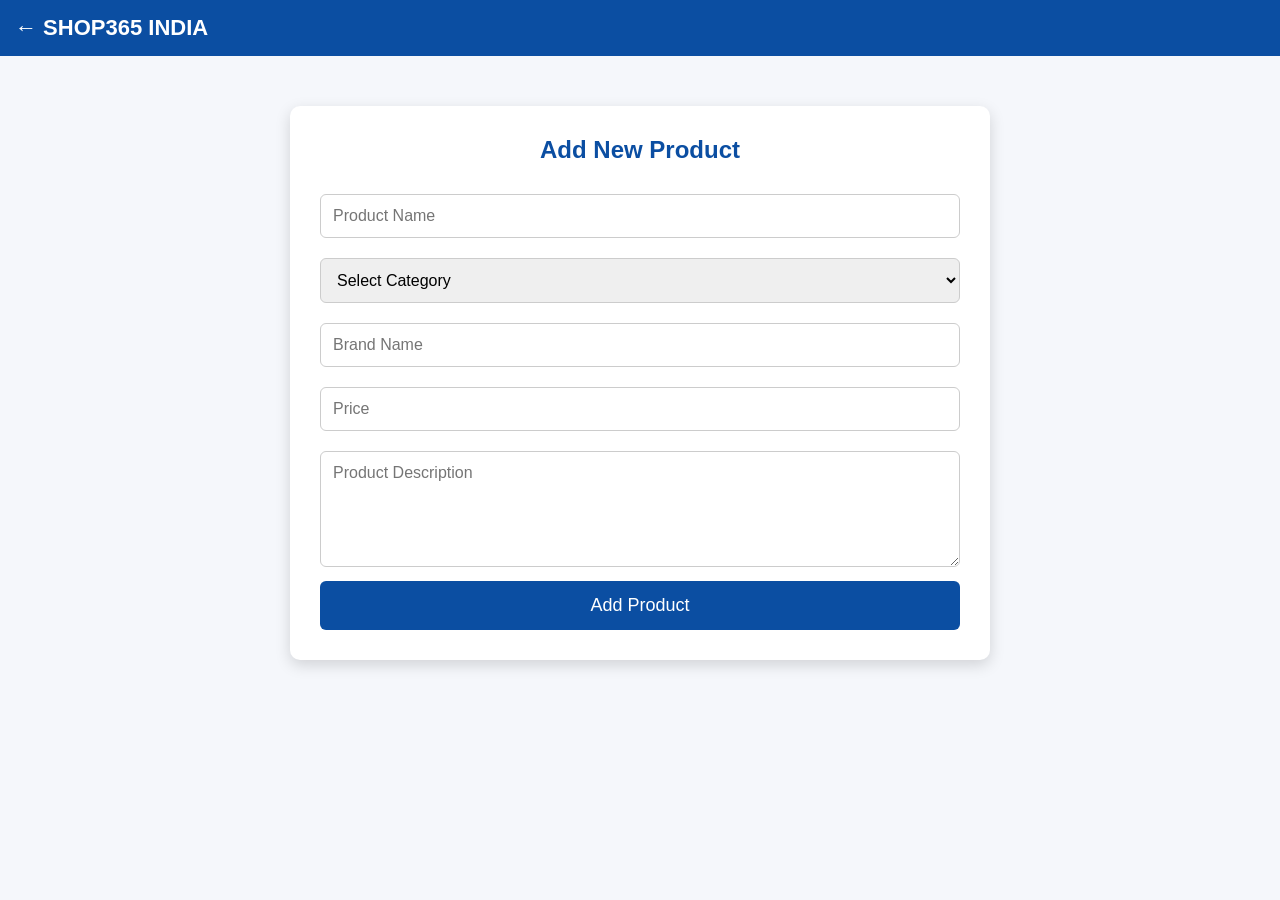
==== add-product.html @ be86a8b8 "Create add-product.html" ====
<!DOCTYPE html>
<html lang="en">
<head>
<meta charset="UTF-8">
<meta name="viewport" content="width=device-width, initial-scale=1.0">
<title>Add Product - SHOP365 INDIA</title>

<link rel="stylesheet" href="style.css">

<style>
.container{
max-width:700px;
margin:50px auto;
background:#fff;
padding:30px;
border-radius:10px;
box-shadow:0 5px 15px rgba(0,0,0,.15);
}

.container h2{
text-align:center;
color:#0b4ea2;
margin-bottom:20px;
}

.container input,
.container select,
.container textarea{
width:100%;
padding:12px;
margin:10px 0;
border:1px solid #ccc;
border-radius:6px;
font-size:16px;
}

.container button{
width:100%;
padding:14px;
background:#0b4ea2;
color:#fff;
border:none;
border-radius:6px;
font-size:18px;
cursor:pointer;
}
</style>

</head>

<body>

<div style="background:#0b4ea2;padding:15px;">
<a href="index.html" style="color:white;text-decoration:none;font-size:22px;font-weight:bold;">
← SHOP365 INDIA
</a>
</div>

<div class="container">

<h2>Add New Product</h2>

<form id="productForm">

<input type="text" name="product" placeholder="Product Name" required>

<select name="category" required>
<option value="">Select Category</option>
<option>Daily Use Items</option>
<option>Women & Beauty</option>
<option>Fashion</option>
<option>Mobile & Electronics</option>
<option>Home & Kitchen</option>
<option>Electrical</option>
<option>Automobile</option>
<option>Industrial</option>
<option>Agriculture</option>
<option>Health & Medical</option>
<option>Packaging Materials</option>
<option>Others</option>
</select>

<input type="text" name="brand" placeholder="Brand Name">

<input type="number" name="price" placeholder="Price">

<textarea name="description" rows="5" placeholder="Product Description"></textarea>

<button type="submit">Add Product</button>

</form>

</div>

<script src="script.js"></script>

</body>
</html>
---- style.css ----
*{
margin:0;
padding:0;
box-sizing:border-box;
font-family:'Poppins',sans-serif;
}

body{
background:#f5f7fb;
color:#222;
}

header{
background:#0d47a1;
position:sticky;
top:0;
z-index:999;
}

.topbar{
max-width:1200px;
margin:auto;
display:flex;
align-items:center;
justify-content:space-between;
padding:15px;
gap:20px;
flex-wrap:wrap;
}

.logo{
font-size:34px;
font-weight:700;
color:#fff;
}

.logo span{
color:#ffb300;
}

.search-box{
display:flex;
flex:1;
max-width:500px;
}

.search-box input{
width:100%;
padding:12px;
border:none;
outline:none;
border-radius:6px 0 0 6px;
}

.search-box button{
background:#ff9800;
color:#fff;
border:none;
padding:12px 22px;
cursor:pointer;
border-radius:0 6px 6px 0;
font-weight:600;
}

.menu{
display:flex;
gap:25px;
flex-wrap:wrap;
}

.menu a{
color:#fff;
text-decoration:none;
font-weight:500;
}

.hero{
background:linear-gradient(135deg,#1565c0,#42a5f5);
color:#fff;
text-align:center;
padding:90px 20px;
}

.hero h1{
font-size:54px;
margin-bottom:20px;
}

.hero p{
font-size:22px;
margin-bottom:30px;
}

.hero button{
background:#ff9800;
color:#fff;
padding:15px 35px;
border:none;
border-radius:8px;
font-size:18px;
cursor:pointer;
}

.about-company,
.categories,
.featured-products{
max-width:1200px;
margin:70px auto;
padding:0 20px;
}

.about-company h2,
.categories h2,
.featured-products h2{
text-align:center;
font-size:38px;
margin-bottom:20px;
color:#0d47a1;
}

.about-company p{
text-align:center;
font-size:18px;
max-width:900px;
margin:auto auto 40px;
line-height:1.8;
}

.trust-grid,
.grid,
.product-grid{
display:grid;
grid-template-columns:repeat(auto-fit,minmax(240px,1fr));
gap:25px;
}

.trust-card,
.card,
.product-card{
background:#fff;
padding:25px;
border-radius:12px;
box-shadow:0 8px 20px rgba(0,0,0,.08);
text-align:center;
}

.card{
font-weight:600;
font-size:20px;
}

.product-card img{
width:100%;
height:220px;
object-fit:cover;
border-radius:10px;
margin-bottom:15px;
}

.product-card h3{
margin:15px 0;
}

.price{
font-size:28px;
color:#1565c0;
font-weight:700;
margin:15px 0;
}

.product-card button{
padding:12px 20px;
border:none;
border-radius:6px;
cursor:pointer;
margin:6px;
font-weight:600;
}

.product-card button:first-of-type{
background:#ff9800;
color:#fff;
}

.wa-btn{
background:#25D366;
color:#fff;
}

footer{
background:#0d47a1;
color:#fff;
text-align:center;
padding:50px 20px;
margin-top:70px;
line-height:2;
}

.whatsapp-float{
position:fixed;
bottom:25px;
right:25px;
width:65px;
height:65px;
background:#25D366;
color:#fff;
border-radius:50%;
display:flex;
align-items:center;
justify-content:center;
font-size:34px;
text-decoration:none;
box-shadow:0 5px 15px rgba(0,0,0,.3);
z-index:9999;
}

.whatsapp-float:hover{
transform:scale(1.08);
}

@media(max-width:768px){

.hero h1{
font-size:36px;
}

.hero p{
font-size:18px;
}

.topbar{
flex-direction:column;
}

.menu{
justify-content:center;
}

.search-box{
width:100%;
}

}
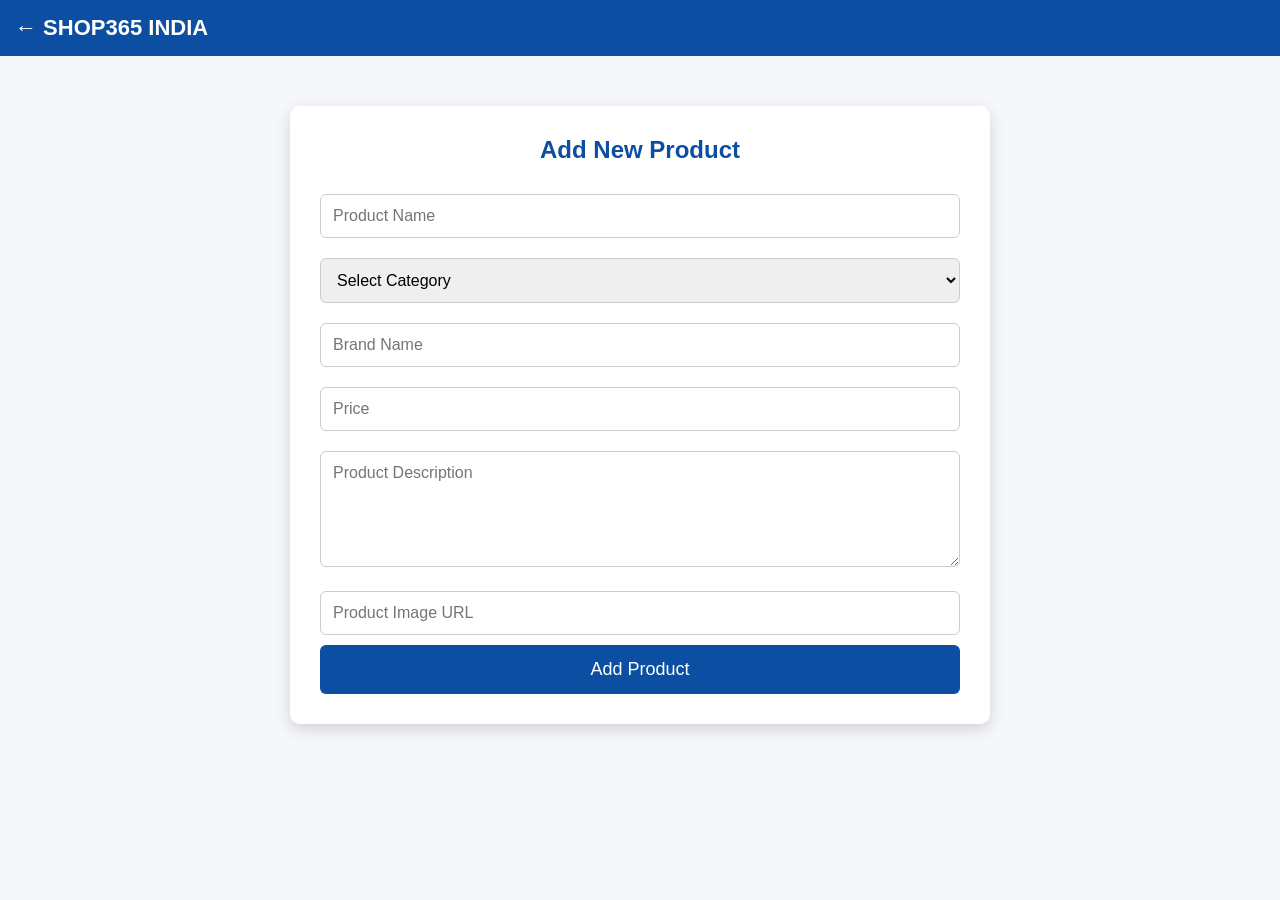
==== commit 3f51930d: "Update add-product.html" ====
--- a/add-product.html
+++ b/add-product.html
@@ -86,6 +86,8 @@
 
 <textarea name="description" rows="5" placeholder="Product Description"></textarea>
 
+<input type="text" name="image" placeholder="Product Image URL">
+
 <button type="submit">Add Product</button>
 
 </form>
